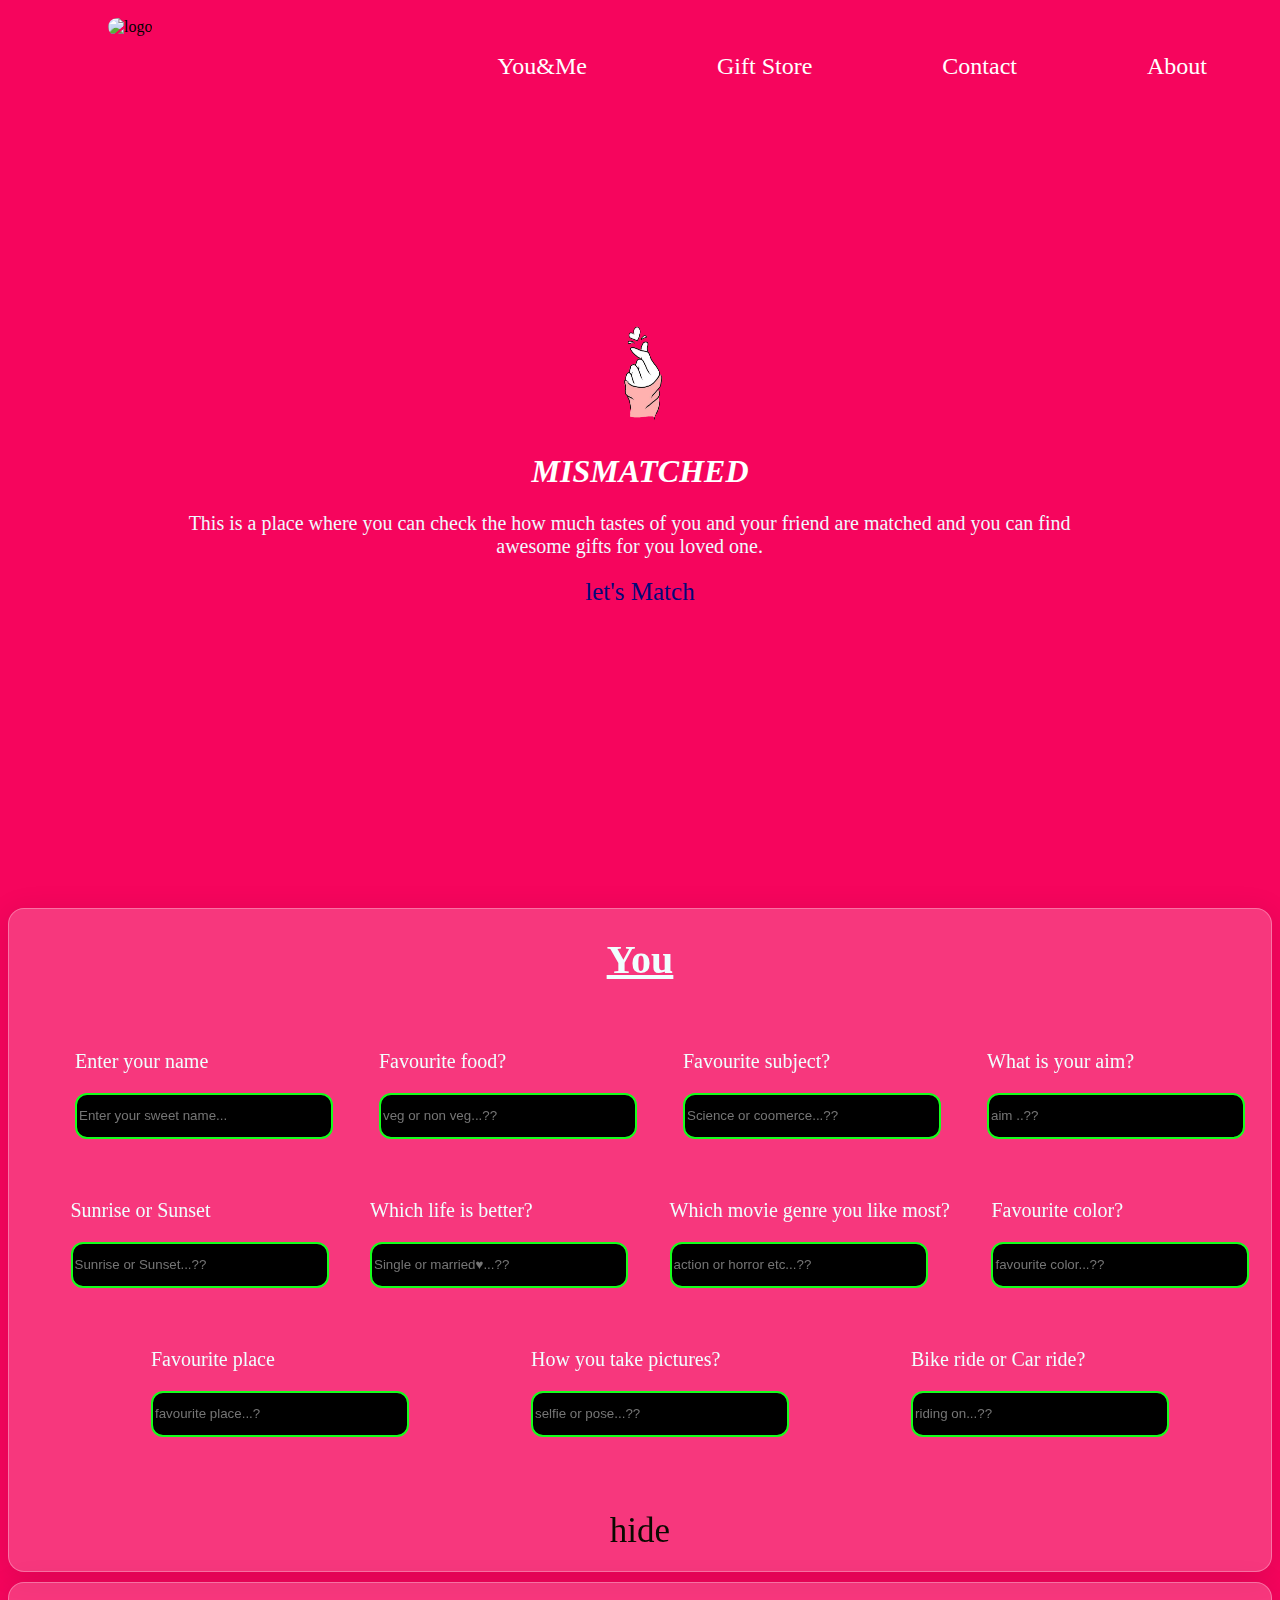
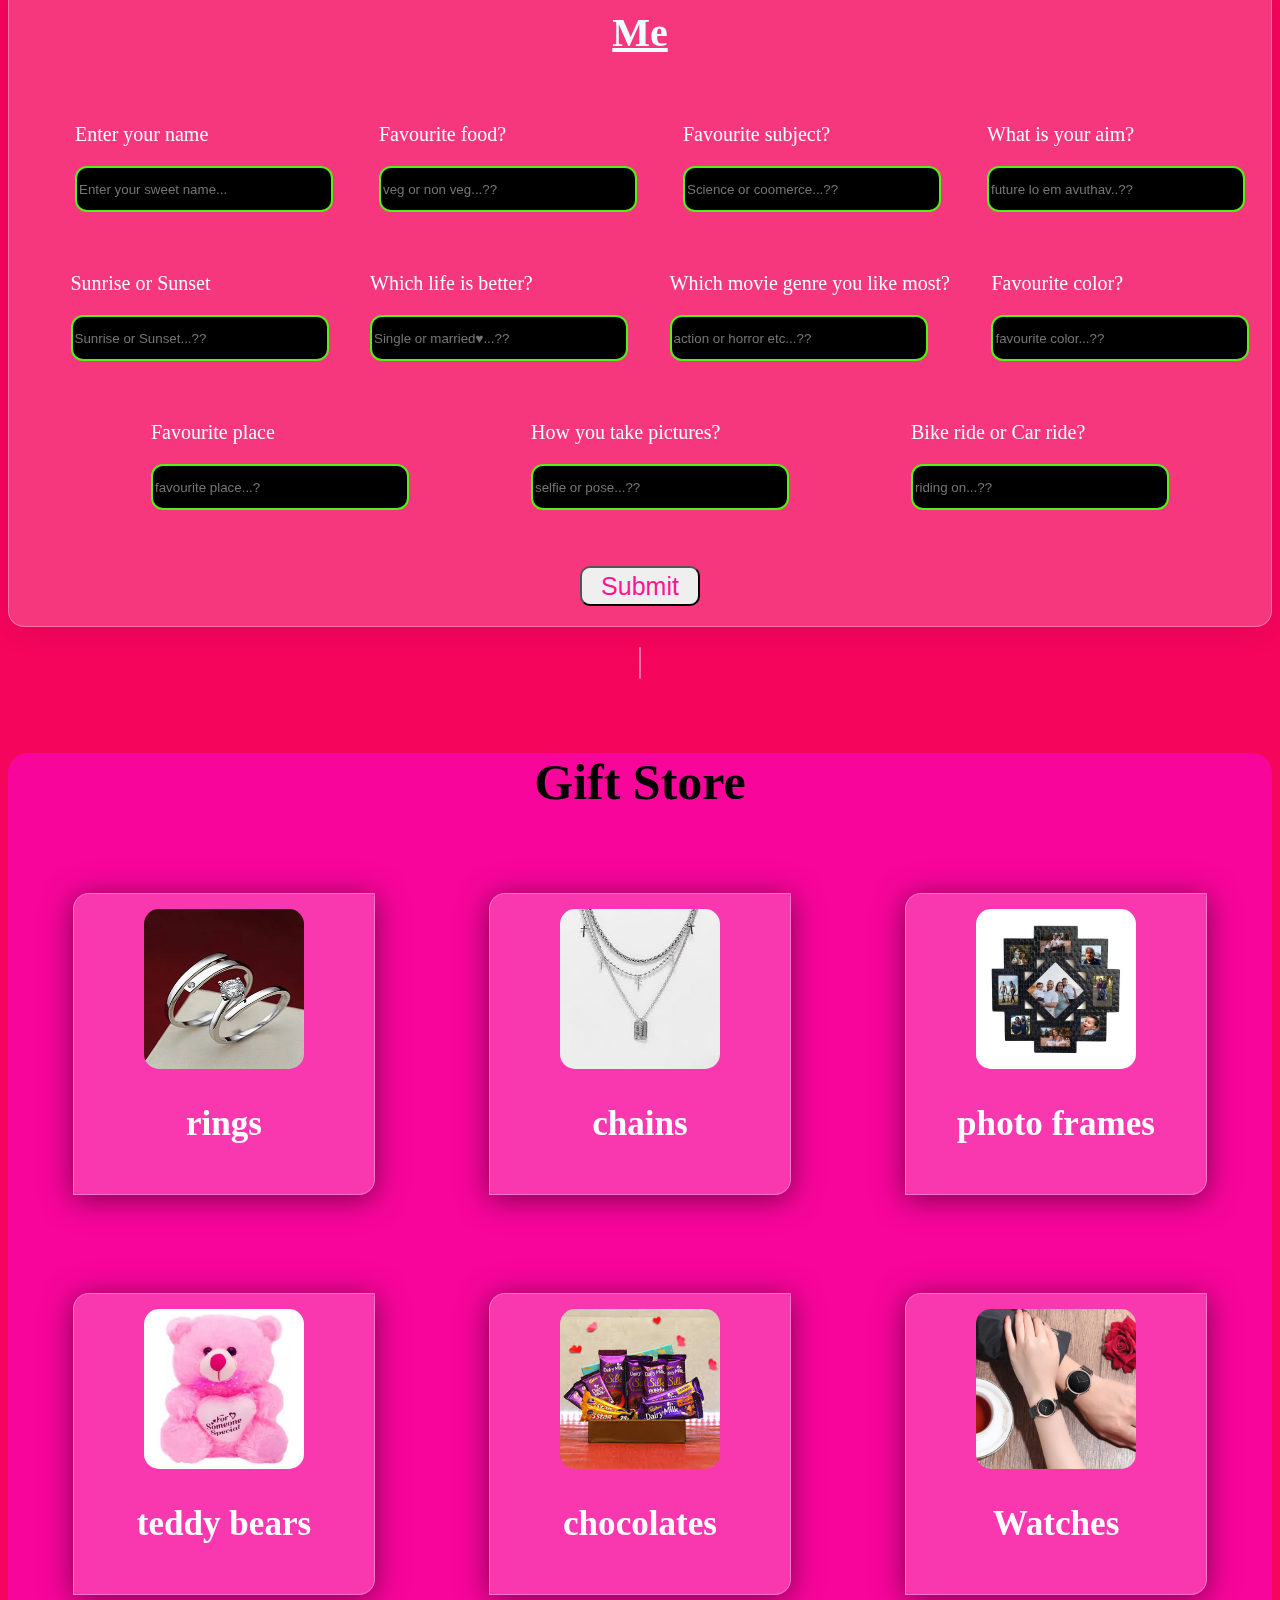
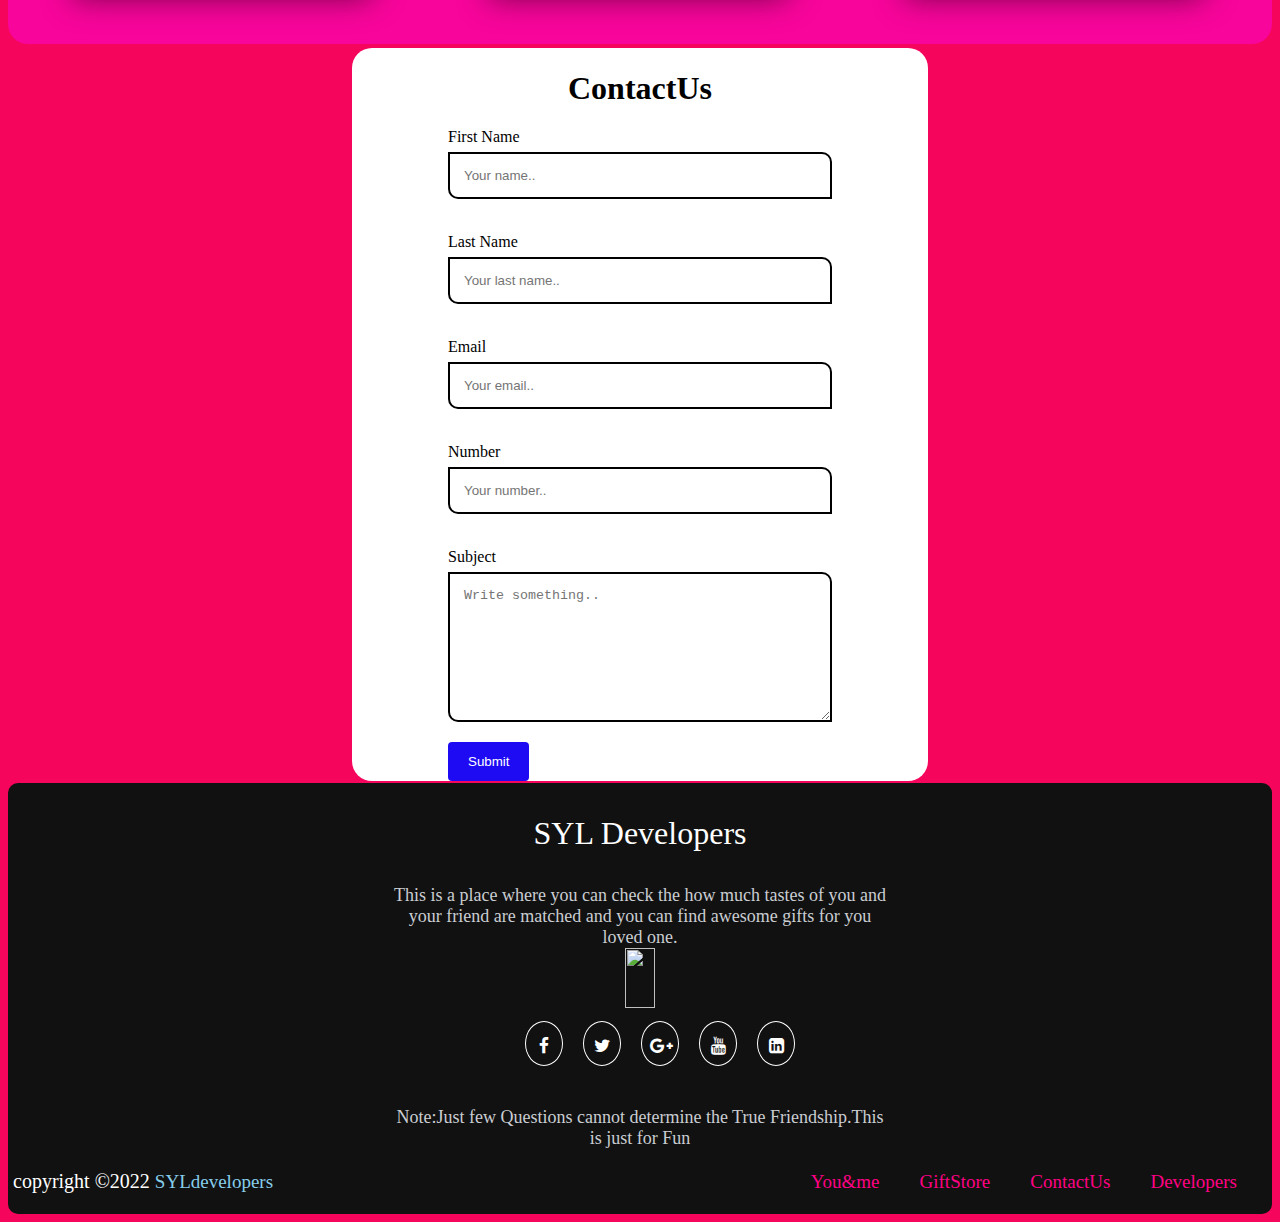
==== index.html @ d656dc62 "Add files via upload" ====
<!DOCTYPE html>
<html lang="en">
<head>
    <meta charset="UTF-8">
    <meta http-equiv="X-UA-Compatible" content="IE=edge">
    <meta name="viewport" content="width=device-width, initial-scale=1.0">
    <title>Mismatched</title>
    <link rel="stylesheet" href="style.css">
    <link rel="stylesheet" href="https://cdnjs.cloudflare.com/ajax/libs/font-awesome/4.7.0/css/font-awesome.min.css">
</head>
<body>
    <div class="home">
        <header class="head">
            <div class="block1">
                <div class="logo"><img src="src/logo1.jpeg" alt="logo"></div>
                <div class="navbar">
                    <ul>
                        <li><a href="#you">You&Me</a></li>
                        <li><a href="#gstore">Gift Store</a></li>
                        <li><a href="#c3">Contact</a></li>
                        <li><a href="#f">About</a></li>
                    </ul>
                </div>
            </div>
        </header>
        <main class="main">
            <img src="pngegg.png" alt="" height="120px" width="60px">
        </p><h1 style="font-style: oblique;">MISMATCHED</h1>
         <div class="para">
            <p>
                This is a place where you can check the how much tastes of you and
                your friend are matched and you can find awesome gifts for you loved one. 
            </p>
         </div>
         <a href="#you" class="btn">let's Match</a>
        </main>
    </div>
    <!--form1-->
    <div class="container" id="you">
        <form action="" id="myform1">
            <div class="form1">
                <h1 >You</h1>
                <ul>
                   <li> <p class="questions">Enter your name</p>
                    <input id="name1" class="box" placeholder="Enter your sweet name..."></li>
    
                    <li> <p class="questions">Favourite food?</p>
                        <input id="food1" class="box" placeholder="veg or non veg...??"></li>
    
                    <li> <p class="questions">Favourite subject?</p>
                         <input id="subject1" class="box" placeholder="Science or coomerce...??"></li>
    
                    <li> <p class="questions">What is your aim?</p>
                        <input id="aim1" class="box" placeholder="aim ..??"></li>
                        
                    <li> <p class="questions">Sunrise or Sunset</p>
                        <input id="tattoo1" class="box" placeholder="Sunrise or Sunset...??"></li>
            
                    <li> <p class="questions">Which life is better?</p>
                        <input id="life1" class="box" placeholder="Single or married♥...??"></li>
            
                    <li> <p class="questions">Which movie genre you like most?</p>
                         <input id="hw1" class="box" placeholder="action or horror etc...??"></li>
                    
                    <li> <p class="questions">Favourite color?</p>
                        <input id="color1" class="box" placeholder="favourite color...??"></li>
            
                    <li> <p class="questions">Favourite place</p>
                        <input id="place1" class="box" placeholder="favourite place...?"></li>
    
                    <li> <p class="questions">How you take pictures?</p>
                        <input id="picture1" class="box" placeholder="selfie or pose...??"></li>
            
                    <li> <p class="questions">Bike ride or Car ride?</p>
                        <input id="ride1" class="box" placeholder="riding on...??"></li>
            
                </ul>
                <br>
                <p style="text-align: center;"><a href="#c1" id="clk">hide</a></p>
             
            </div>
        </form>
        
    </div>
    <div class="container1" id="c1">
        <form action="" id="myform2">
            <div class="form2">
                <h1 id="me">Me</h1>
                <ul>
                    <li> <p class="questions" id="re">Enter your name</p>
                     <input id="name2" class="box" placeholder="Enter your sweet name..."></li>
     
                     <li> <p class="questions">Favourite food?</p>
                         <input id="food2" class="box" placeholder="veg or non veg...??"></li>
     
                     <li> <p class="questions">Favourite subject?</p>
                          <input id="subject2" class="box" placeholder="Science or coomerce...??"></li>
     
                     <li> <p class="questions">What is your aim?</p>
                         <input id="aim2" class="box" placeholder="future lo em avuthav..??"></li>
                         
                     <li> <p class="questions">Sunrise or Sunset</p>
                         <input id="tattoo2" class="box" placeholder="Sunrise or Sunset...??"></li>
             
                     <li> <p class="questions">Which life is better?</p>
                         <input id="life2" class="box" placeholder="Single or married♥...??"></li>
             
                     <li> <p class="questions">Which movie genre you like most? </p>
                          <input id="hw2" class="box" placeholder="action or horror etc...??"></li>
                     
                     <li> <p class="questions">Favourite color?</p>
                         <input id="color2" class="box" placeholder="favourite color...??"></li>
             
                     <li> <p class="questions">Favourite place</p>
                         <input id="place2" class="box" placeholder="favourite place...?"></li>
     
                     <li> <p class="questions">How you take pictures?</p>
                         <input id="picture2" class="box" placeholder="selfie or pose...??"></li>
             
                     <li> <p class="questions">Bike ride or Car ride?</p>
                         <input id="ride2" class="box" placeholder="riding on...??"></li>
                 </ul>
                 <center><button id="btn1" type="button" onclick="myFunction()" ><a href="#re" style="color: deeppink;">Submit</a></button> </center>
            </div>
        </form>
    </div>
    <div class="result">
        <div class="res">
            <p id="r"></p>
        </div>
    </div>
<!--Gift Store-->
<div class="outer">
    <h1 id="gstore" style="text-align: center;">Gift Store</h1>
    <div class="container2">
        <div class="cards">
            <div class="card1">
                <img src="/ring2.webp" alt="">
                <a href="/rings.html"> <h3>rings</h3></a>
            </div>
        </div>
        <div class="cards">
            <div class="card2">
                <img src="/chain.jpeg" alt="">
              <a href="/chains.html">  <h3>chains</h3></a>
            </div>
        </div>
        <div class="cards">
            <div class="card3">
                <img src="/pf2.webp" alt="">
                <a href="/photoframes.html"><h3>photo frames</h3></a>
            </div>
        </div>
        <div class="cards">
            <div class="card4">
                <img src="/bears.webp" alt="">
                <a href="/bears.html"><h3>teddy bears</h3></a>
            </div>
        </div>
        <div class="cards">
            <div class="card5">
                <img src="/choco.jpeg" alt="">
               <a href="/choco.html"> <h3>chocolates</h3></a>
            </div>
        </div>
        <div class="cards">
            <div class="card6">
                <img src="/watches.jpg" alt="">
                <a href="/watches.html"><h3>Watches </h3></a>
            </div>
        </div>
    </div>
</div>
<!--contact us-->
<div class="outer1">
    <div class="container3" id="c3">
        <h1>ContactUs</h1>
        <form action="">
            <label for="fname">First Name</label><br>
            <input type="text" id="fname" name="firstname" placeholder="Your name..">
           <br><br>
            <label for="lname">Last Name</label><br>
            <input type="text" id="lname" name="lastname" placeholder="Your last name..">
        <br><br>
        <label for="Email">Email</label><br>
        <input type="text" id="email" name="email" placeholder="Your email..">
        <br><br>
        <label for="Num">Number</label><br>
        <input type="text" id="num" name="number" placeholder="Your number..">
        <br><br>
            <label for="subject">Subject</label><br>
            <textarea id="subject" name="subject" placeholder="Write something.." style="height:150px"></textarea>
        <br>
            <input type="submit" value="Submit">
          </form>
    </div>
</div>
<footer>
    <div class="footer-content" id="f">
        <h3>SYL Developers</h3>
        <p>
            This is a place where you can check the how much tastes of you and
            your friend are matched and you can find awesome gifts for you loved one. <br><img src="src/pngegg.png" alt="" height="60px" width="30px">
        </p>
        <ul class="socials">
            <li><a href="#"><i class="fa fa-facebook"></i></a></li>
            <li><a href="#"><i class="fa fa-twitter"></i></a></li>
            <li><a href="#"><i class="fa fa-google-plus"></i></a></li>
            <li><a href="#"><i class="fa fa-youtube"></i></a></li>
            <li><a href="#"><i class="fa fa-linkedin-square"></i></a></li>
        </ul>
        <p>Note:Just few Questions cannot determine the True Friendship.This is just for Fun</p>
    </div>
    
    <div class="fb">
        <p>copyright &copy;2022 <a href="#">SYLdevelopers</a>  </p>
        <ul>
            <li><a href="#you">You&me</a></li>
            <li><a href="#gstore">GiftStore</a></li>
            <li><a href="#c3">ContactUs</a></li>
            <li><a href="">Developers</a></li></ul>
    </div>

</footer>
<!--javascript-->
<script src="app.js"></script>
</body>
</html>
---- style.css ----
body{
    background-color: rgb(246, 5, 93);
    font-family: Goudy Old Style,Garamond,Big Caslon,Times New Roman,serif; 
}
p{
    font-size: 20px;
}

body a{
    text-decoration: none;
    font-size: 25px;
    color: rgb(255, 0, 132);
    border-radius: 10px;
    
}
body a:hover{
    color: rgb(240, 237, 239);
}
.home{
   height: 100vh;
}
.head{
    width: 100%;
    height: 100px;
    
}
.block1{
    display: flex;
    justify-content: space-between;
    flex-direction: row;
    flex-wrap: wrap;
}
.block1 .logo img{
    width: 100px;
    height: 100px;
    border-radius: 100px;
    margin-left: 100px;
    margin-top: 10px;
}
.navbar{
    margin-top: 25px;
}
.navbar ul{
    list-style: none;
    display: flex;
    flex-direction: row;
    flex-wrap: wrap;
    margin-top: 20px;
    
}
.navbar ul li a{
    text-decoration: none;
    font-size: 1.5rem;
    margin: 50px;
    padding: 15px;
    color: rgb(255, 255, 255);
    border-radius: 50px;
}
.navbar ul li a:hover{
   color: rgb(11, 0, 8);
   
}
.main{
    width: 100%;
    margin-top: 0px;
    text-align: center;

    margin-top: 200px;
}
.main h1{
    color: white;
}
.main .para{
    width: 70%;
    margin-left: 14vw;
}
.main p{
    color: aliceblue;
}
.main .btn{
    width: 100px;
    height: 40px;
   color: rgb(1, 9, 121);
   padding: 5px;
   font-size: 25px;
   border-radius: 10px;
}
.main .btn:hover{
    color: rgb(241, 237, 241);
 }
 /*form 1*/
.container{
    width: 100%;
    display: flex;
    align-items: center;
    justify-content: center;
}
.container .form1{
    border: 2px solid  rgb(235, 227, 227);
    background: rgba(255, 255, 255, 0.2);
    border-radius: 16px;
    box-shadow: 0 4px 30px rgba(0, 0, 0, 0.1);
    backdrop-filter: blur(2px);
    border: 1px solid rgba(255, 255, 255, 0.3);
    color: azure;
}
.container .form1 h1{
    font-size: 40px;
    text-align: center;
    text-decoration: underline;
}
.container .form1 p a{
   color: skyblue;
}
.container .form1 p a:hover{
    color: rgb(253, 254, 255);
 }
.container .form1 .box{
    width: 250px;
    height: 40px;
    border: 2px solid rgb(20, 255, 28);
    border-radius: 12px;
}

.container .form1 ul{
    display: flex;
    flex-wrap: wrap;
    justify-content: space-evenly;
    list-style: none;
}
.container .form1 ul li{
    padding: 20px;
}
#clk{
    font-size: 35px;
    color: rgb(10, 10, 0);
}
#clk:hover{
    color: rgb(253, 253, 251);
}

.container1{
    width: 100%;
    display: flex;
    align-items: center;
    justify-content: center;
    margin-top: 10px;
}
.container1 .form2{
    border: 2px solid  rgb(235, 227, 227);
    background: rgba(255, 255, 255, 0.2);
    border-radius: 16px;
    box-shadow: 0 4px 30px rgba(0, 0, 0, 0.1);
    backdrop-filter: blur(2px);
    border: 1px solid rgba(255, 255, 255, 0.3);
    color: azure;
}
.container1 .form2 h1{
    font-size: 40px;
    text-align: center;
    text-decoration: underline;
}
.container1 .form2 .box{
    width: 250px;
    height: 40px;
    border: 2px solid rgb(82, 243, 19);
    border-radius: 12px;
}
.container1 .form2 ul{
    display: flex;
    flex-wrap: wrap;
    justify-content: space-evenly;
    list-style: none;
}
.container1 .form2 ul li{
    padding: 20px;
}
.container1 .form2 #btn1{
    height: 40px;
    width: 120px;
    font-size: 20px;
    color: rgb(249, 44, 112);
    margin: 20px;
    border-radius: 10px;
}
.container1 .form2 #btn1:hover{
    background-color: rgb(16, 12, 0);
    color: white;
}
.container1 .form2 #btn2{
    height: 30px;
    width: 100px;
    font-size: 20px;
    color: rgb(251, 245, 247);
    background-color: rgb(255, 20, 184);
    margin: 20px;
    border-radius: 10px;
}
input{
    background-color: black;
    color: white;
}
input::after{
    background-color: white;
    color: white;
}

.result{
    display: flex;
    margin-top: 2px;
    justify-content: center;
    align-items: center;
    margin-top: -20px;
}
.result .res{
    margin-left: -100px;
    background: rgba(255, 255, 255, 0.2);
    border-radius: 16px;
    box-shadow: 0 4px 30px rgba(0, 0, 0, 0.1);
    backdrop-filter: blur(2px);
    border: 1px solid rgba(255, 255, 255, 0.3);
    margin: 40px;
}
.result .qoute{
    text-align: center;
    justify-content: center;
    border: 2px solid  rgb(235, 227, 227);
    background: rgba(255, 255, 255, 0.2);
    border-radius: 16px;
    box-shadow: 0 4px 30px rgba(0, 0, 0, 0.1);
    backdrop-filter: blur(2px);
    border: 1px solid rgba(255, 255, 255, 0.3);
    margin: 40px;
}
#r{
    font-size: 30px;
}
.outer{
    background-color: rgb(248, 5, 155);
    border-radius: 20px;
}
#gstore{
    font-size: 50px;
}
.container2{
    width: 100%;
    height: auto;
    display: flex;
    flex-wrap: wrap;
    justify-content: space-evenly;
}
.container2 .cards{
    width: 400px;
    height: 400px;
    display: flex;
    justify-content: center;
    align-items: center;
}
.container2 .cards a{
    color: white;
    font-size: 30px;
}
.container2 .cards a:hover{
    color: rgb(0, 0, 0);
}
.container2 .cards img{
  width: 160px;
  height: 160px;
  border-radius: 15px;
}
.container2 .cards .card1{
    width: 300px;
    height: 300px;
    margin: 5px;
    display: flex;
    flex-direction: column;
    justify-content: center;
    align-items: center;
    background: rgba(255, 255, 255, 0.2);
    border-radius:16px 0 16px 0 ;
    box-shadow: 0 4px 30px rgba(0, 0, 0, 0.5);
    backdrop-filter: blur(2px);
    border: 1px solid rgba(255, 255, 255, 0.3);
}
.container2 .cards .card1:hover{
    width: 350px;
    height: 350px;
    transform: rotate(10deg);
}
.container2 .cards .card2{
    width: 300px;
    height: 300px;
    margin: 5px;
    display: flex;
    flex-direction: column;
    justify-content: center;
    align-items: center;
    background: rgba(255, 255, 255, 0.2);
    border-radius:16px 0 16px 0 ;
    box-shadow: 0 4px 30px rgba(0, 0, 0, 0.5);
    backdrop-filter: blur(2px);
    border: 1px solid rgba(255, 255, 255, 0.3);
}
.container2 .cards .card2:hover{
    width: 350px;
    height: 350px;
    transform: rotate(10deg);
}
.container2 .cards .card3{
    width: 300px;
    height: 300px;
    margin: 5px;
    display: flex;
    flex-direction: column;
    justify-content: center;
    align-items: center;
    background: rgba(255, 255, 255, 0.2);
    border-radius:16px 0 16px 0 ;
    box-shadow: 0 4px 30px rgba(0, 0, 0, 0.5);
    backdrop-filter: blur(2px);
    border: 1px solid rgba(255, 255, 255, 0.3);
}
.container2 .cards .card3:hover{
    width: 350px;
    height: 350px;
    transform: rotate(10deg);
}
.container2 .cards .card4{
    width: 300px;
    height: 300px;
    margin: 5px;
    display: flex;
    flex-direction: column;
    justify-content: center;
    align-items: center;
    background: rgba(255, 255, 255, 0.2);
    border-radius:16px 0 16px 0 ;
    box-shadow: 0 4px 30px rgba(0, 0, 0, 0.5);
    backdrop-filter: blur(2px);
    border: 1px solid rgba(255, 255, 255, 0.3);
}
.container2 .cards .card4:hover{
    width: 350px;
    height: 350px;
    transform: rotate(10deg);

}
.container2 .cards .card5{
    width: 300px;
    height: 300px;
    margin: 5px;
    display: flex;
    flex-direction: column;
    justify-content: center;
    align-items: center;
    background: rgba(255, 255, 255, 0.2);
    border-radius:16px 0 16px 0 ;
    box-shadow: 0 4px 30px rgba(0, 0, 0, 0.5);
    backdrop-filter: blur(2px);
    border: 1px solid rgba(255, 255, 255, 0.3);
}
.container2 .cards .card5:hover{
    width: 350px;
    height: 350px;
    transform: rotate(10deg);
}
.container2 .cards .card6{
    width: 300px;
    height: 300px;
    margin: 5px;
    display: flex;
    flex-direction: column;
    justify-content: center;
    align-items: center;
    background: rgba(255, 255, 255, 0.2);
    border-radius:16px 0 16px 0 ;
    box-shadow: 0 4px 30px rgba(0, 0, 0, 0.5);
    backdrop-filter: blur(2px);
    border: 1px solid rgba(255, 255, 255, 0.3);
}
.container2 .cards .card6:hover{
    width: 350px;
    height: 350px;
    transform: rotate(10deg);
}
.outer1{
    display: flex;
    justify-content: center;
}
.outer1 .container3{
    width: 45vw;
    height: auto;
    background-color: white;
    border-radius: 20px;
    display: flex;
    flex-direction: column;
    align-items: center;
    justify-content: center;
    margin-top: 4px;
}
.container3 input[type=text], select, textarea {
    width: 30vw;
    padding: 14px;
    color: black;
    background-color: white;
    border: 1px solid #ccc;
    border-radius:0 10px 0 10px;
    box-sizing: border-box;
    margin-top: 6px;
    margin-bottom: 16px;
    border: 2px solid black;
}
.container3 input[type=submit]{
    background-color: #1e0bf4;
    color: white;
    padding: 12px 20px;
    border: none;
    border-radius: 4px;
}
input[type=submit]:hover {
    background-color: #222150;
}
footer{
    background: #111;
    height: auto;
    width: 100%;
    border-radius: 10px;
    color: #fff;
    margin-top: 2px;
}
.footer-content{
    display: flex;
    align-items: center;
    justify-content: center;
    flex-direction: column;
    text-align: center;
}
.footer-content h3{
    font-size: 2rem;
    font-weight: 500;
}
.footer-content p{
    max-width: 500px;
    margin: 1px;
    font-size: 18px;
    color: #cacdd2;
}

.socials{
    list-style: none;
    display: flex;
    align-items: center;
    justify-content: center;
    margin: 1rem 0 3rem 0;
}

.socials li{
    margin: 0 10px;
}

.socials a{
    text-decoration: none;
    color: #fff;
    border: 1.1px solid white;
    padding: 8px;
    border-radius: 100%;
}

.socials a i{
    font-size: 1.1rem;
    width: 20px;
    transition: color .4s ease;
}

.socials a:hover i{
    color: deeppink;
}
.fb{
    display: flex;
    justify-content: space-between;
}
.fb p{
    margin-left: 5px;
}
.fb p a{
    color: skyblue;
    font-size: 19px;
}
.fb ul{
    display: flex;
    justify-content: space-between;
    list-style: none;
}
.fb ul li{
    padding: 5px;
    margin-right: 30px;
}
.fb ul li a{
    font-size: 19px;
}
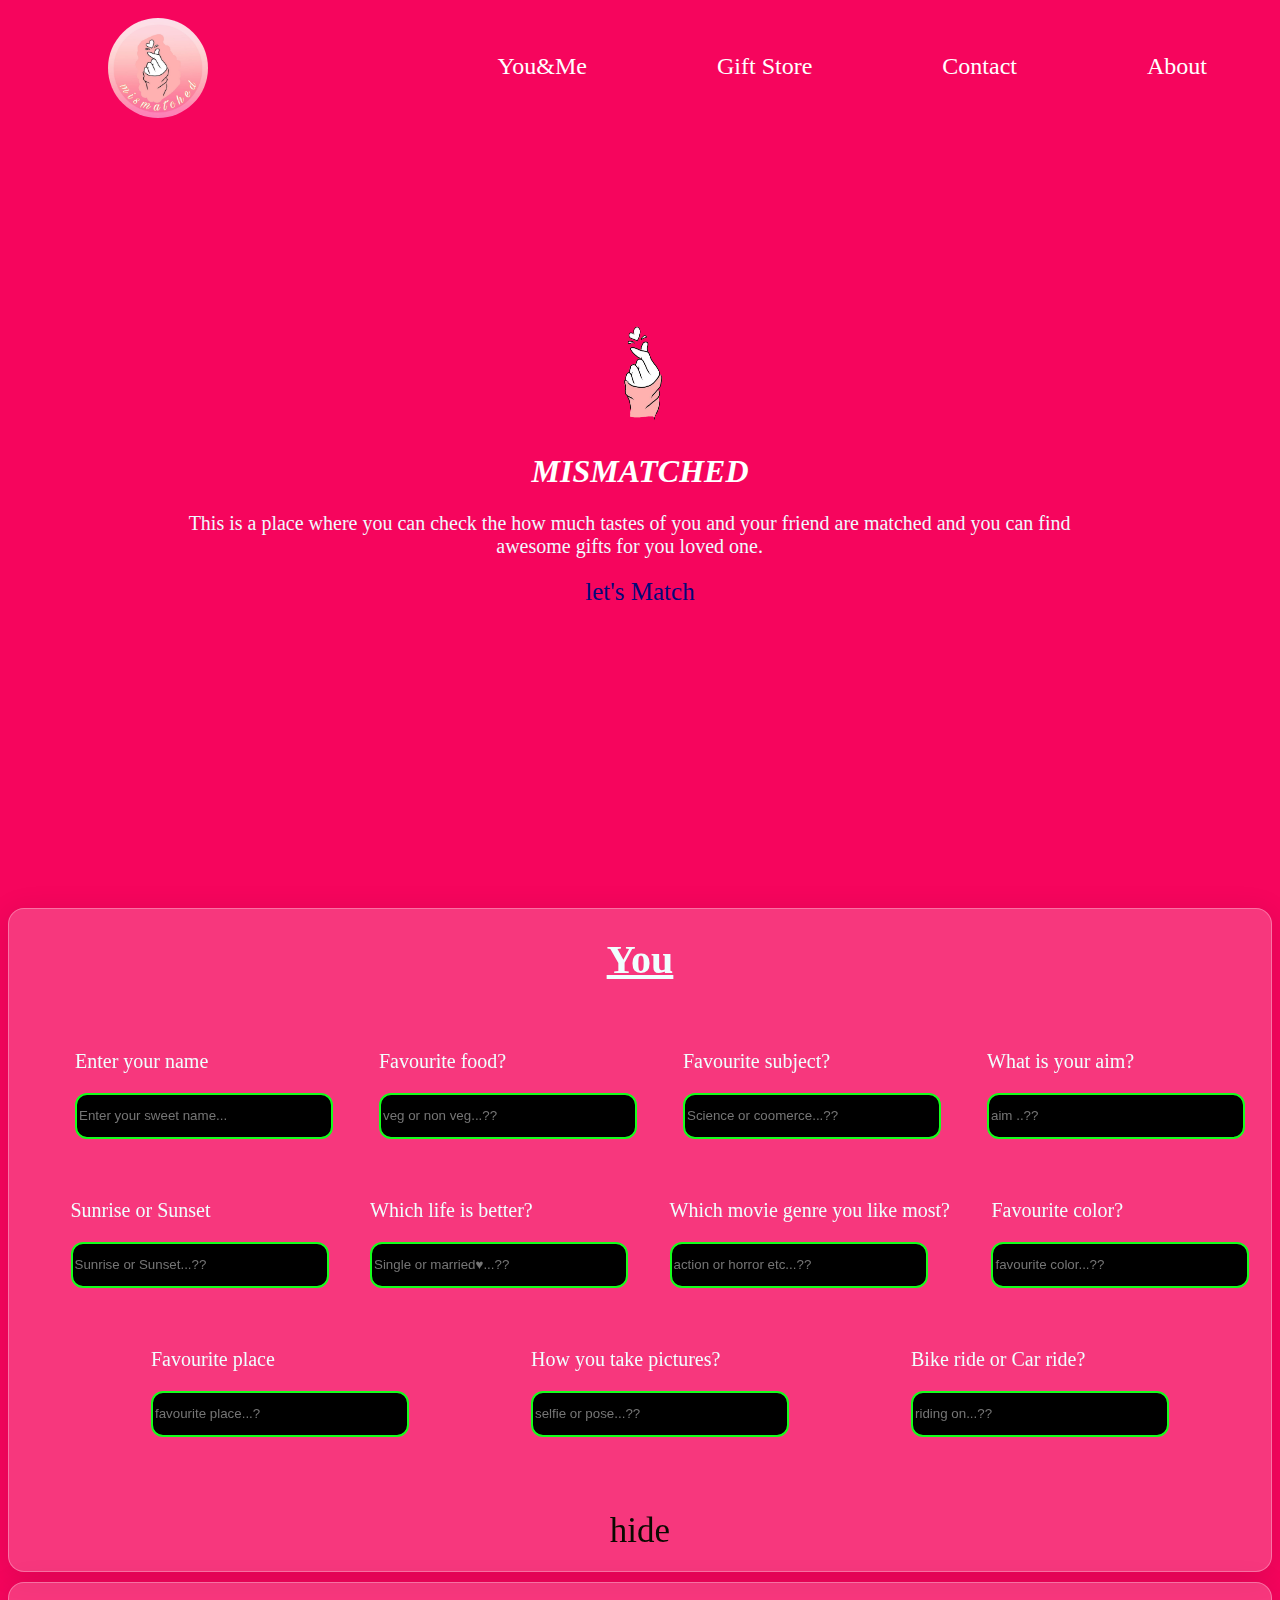
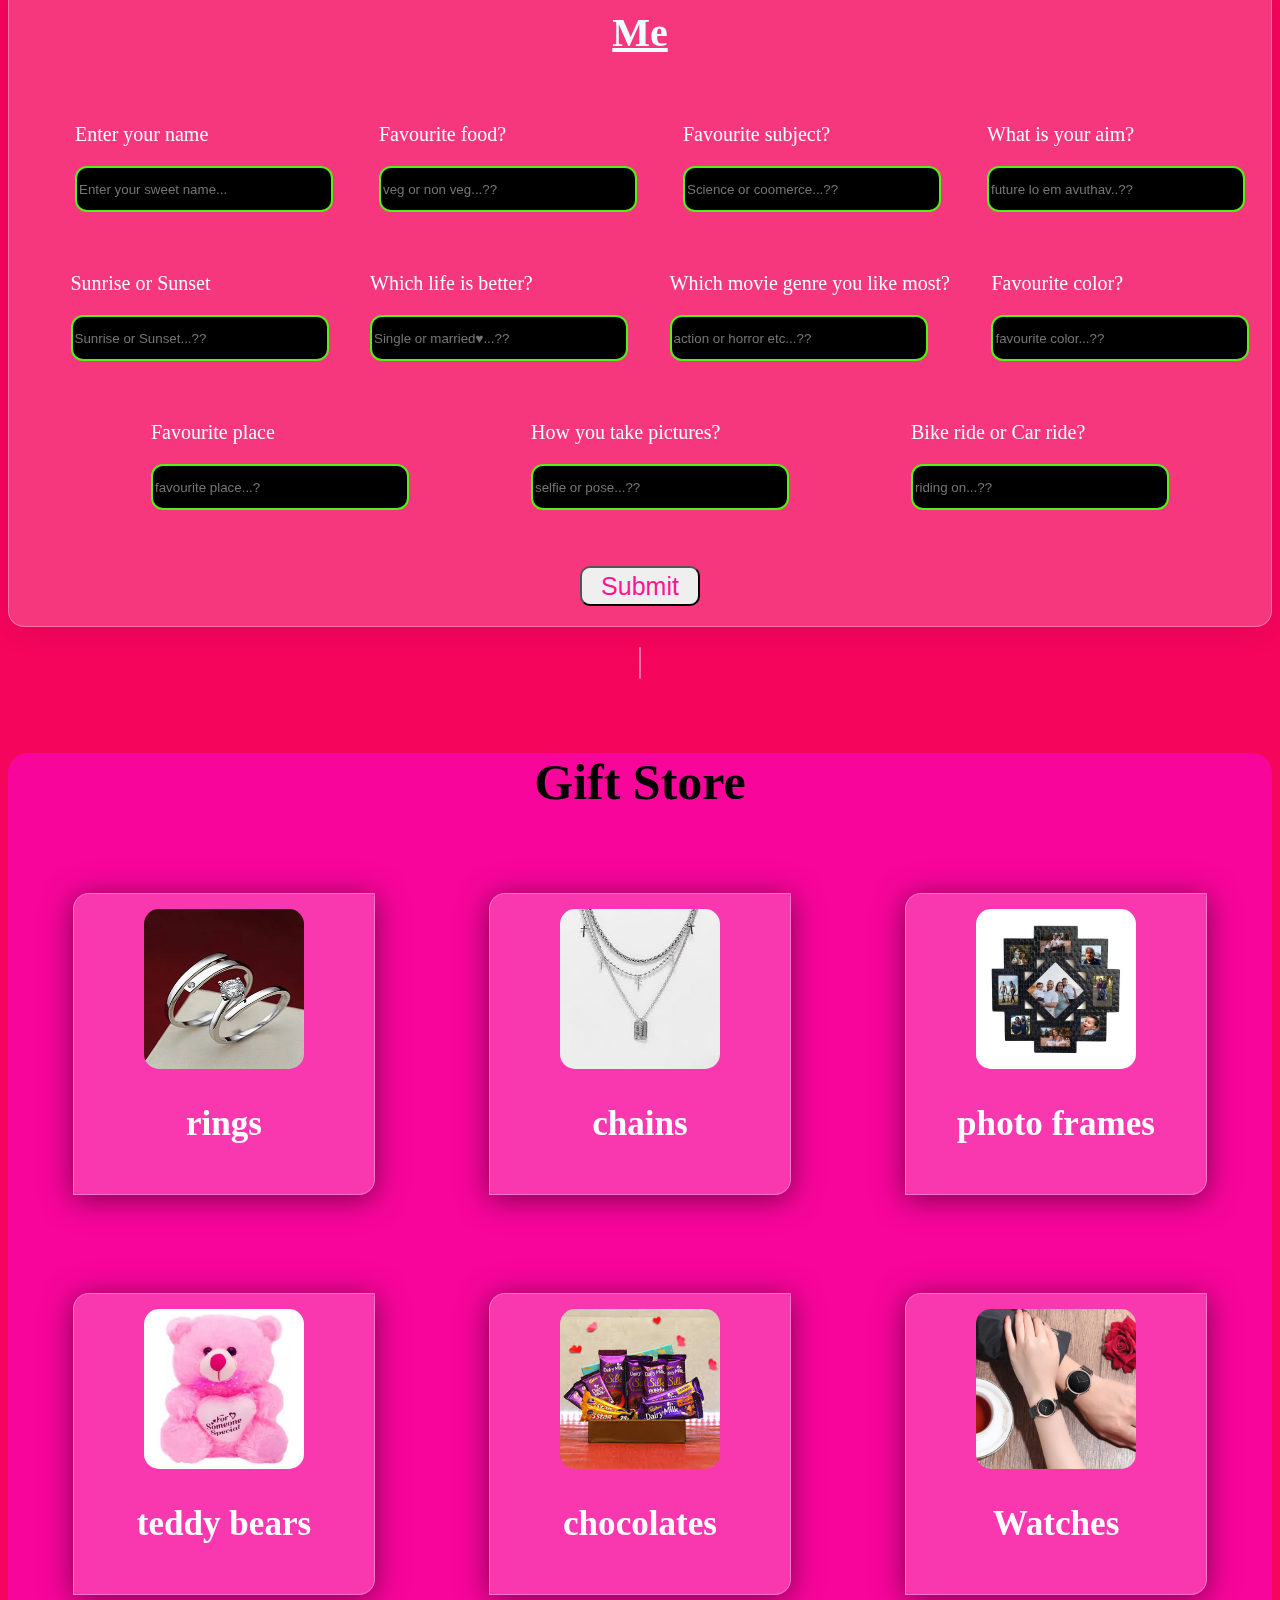
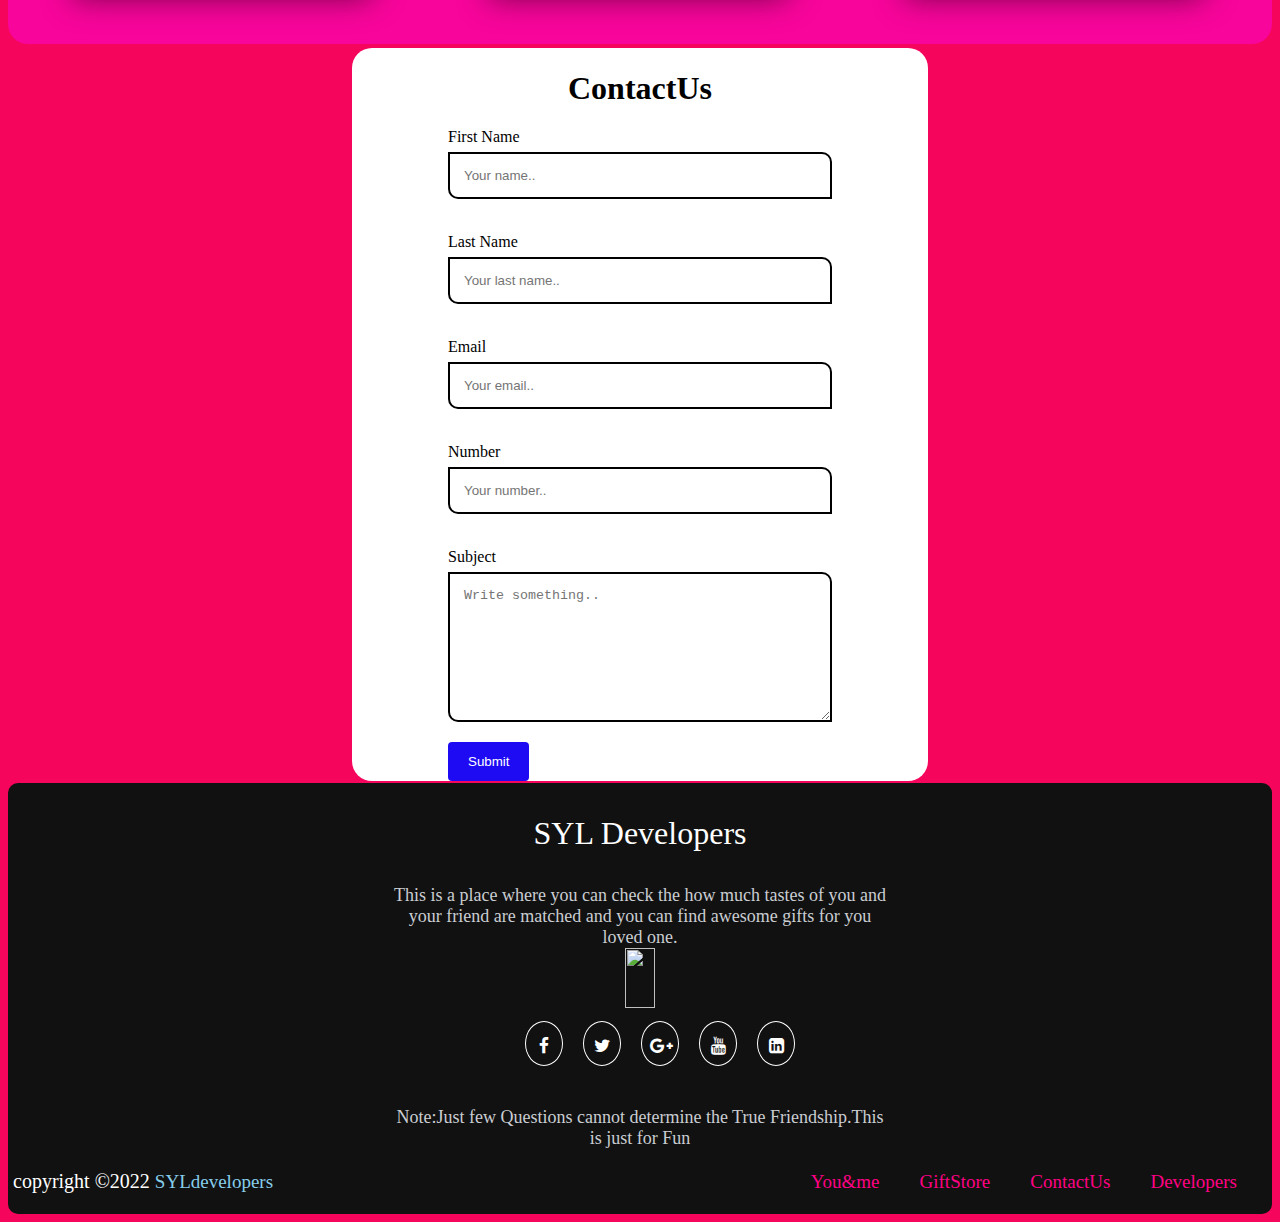
==== commit a077ecf6: "Add files via upload" ====
--- a/index.html
+++ b/index.html
@@ -12,7 +12,7 @@
     <div class="home">
         <header class="head">
             <div class="block1">
-                <div class="logo"><img src="src/logo1.jpeg" alt="logo"></div>
+                <div class="logo"><img src="logo1.jpeg" alt="logo"></div>
                 <div class="navbar">
                     <ul>
                         <li><a href="#you">You&Me</a></li>
@@ -135,37 +135,37 @@
     <div class="container2">
         <div class="cards">
             <div class="card1">
-                <img src="/ring2.webp" alt="">
+                <img src="ring2.webp" alt="">
                 <a href="/rings.html"> <h3>rings</h3></a>
             </div>
         </div>
         <div class="cards">
             <div class="card2">
-                <img src="/chain.jpeg" alt="">
+                <img src="chain.jpeg" alt="">
               <a href="/chains.html">  <h3>chains</h3></a>
             </div>
         </div>
         <div class="cards">
             <div class="card3">
-                <img src="/pf2.webp" alt="">
+                <img src="pf2.webp" alt="">
                 <a href="/photoframes.html"><h3>photo frames</h3></a>
             </div>
         </div>
         <div class="cards">
             <div class="card4">
-                <img src="/bears.webp" alt="">
+                <img src="bears.webp" alt="">
                 <a href="/bears.html"><h3>teddy bears</h3></a>
             </div>
         </div>
         <div class="cards">
             <div class="card5">
-                <img src="/choco.jpeg" alt="">
+                <img src="choco.jpeg" alt="">
                <a href="/choco.html"> <h3>chocolates</h3></a>
             </div>
         </div>
         <div class="cards">
             <div class="card6">
-                <img src="/watches.jpg" alt="">
+                <img src="watches.jpg" alt="">
                 <a href="/watches.html"><h3>Watches </h3></a>
             </div>
         </div>
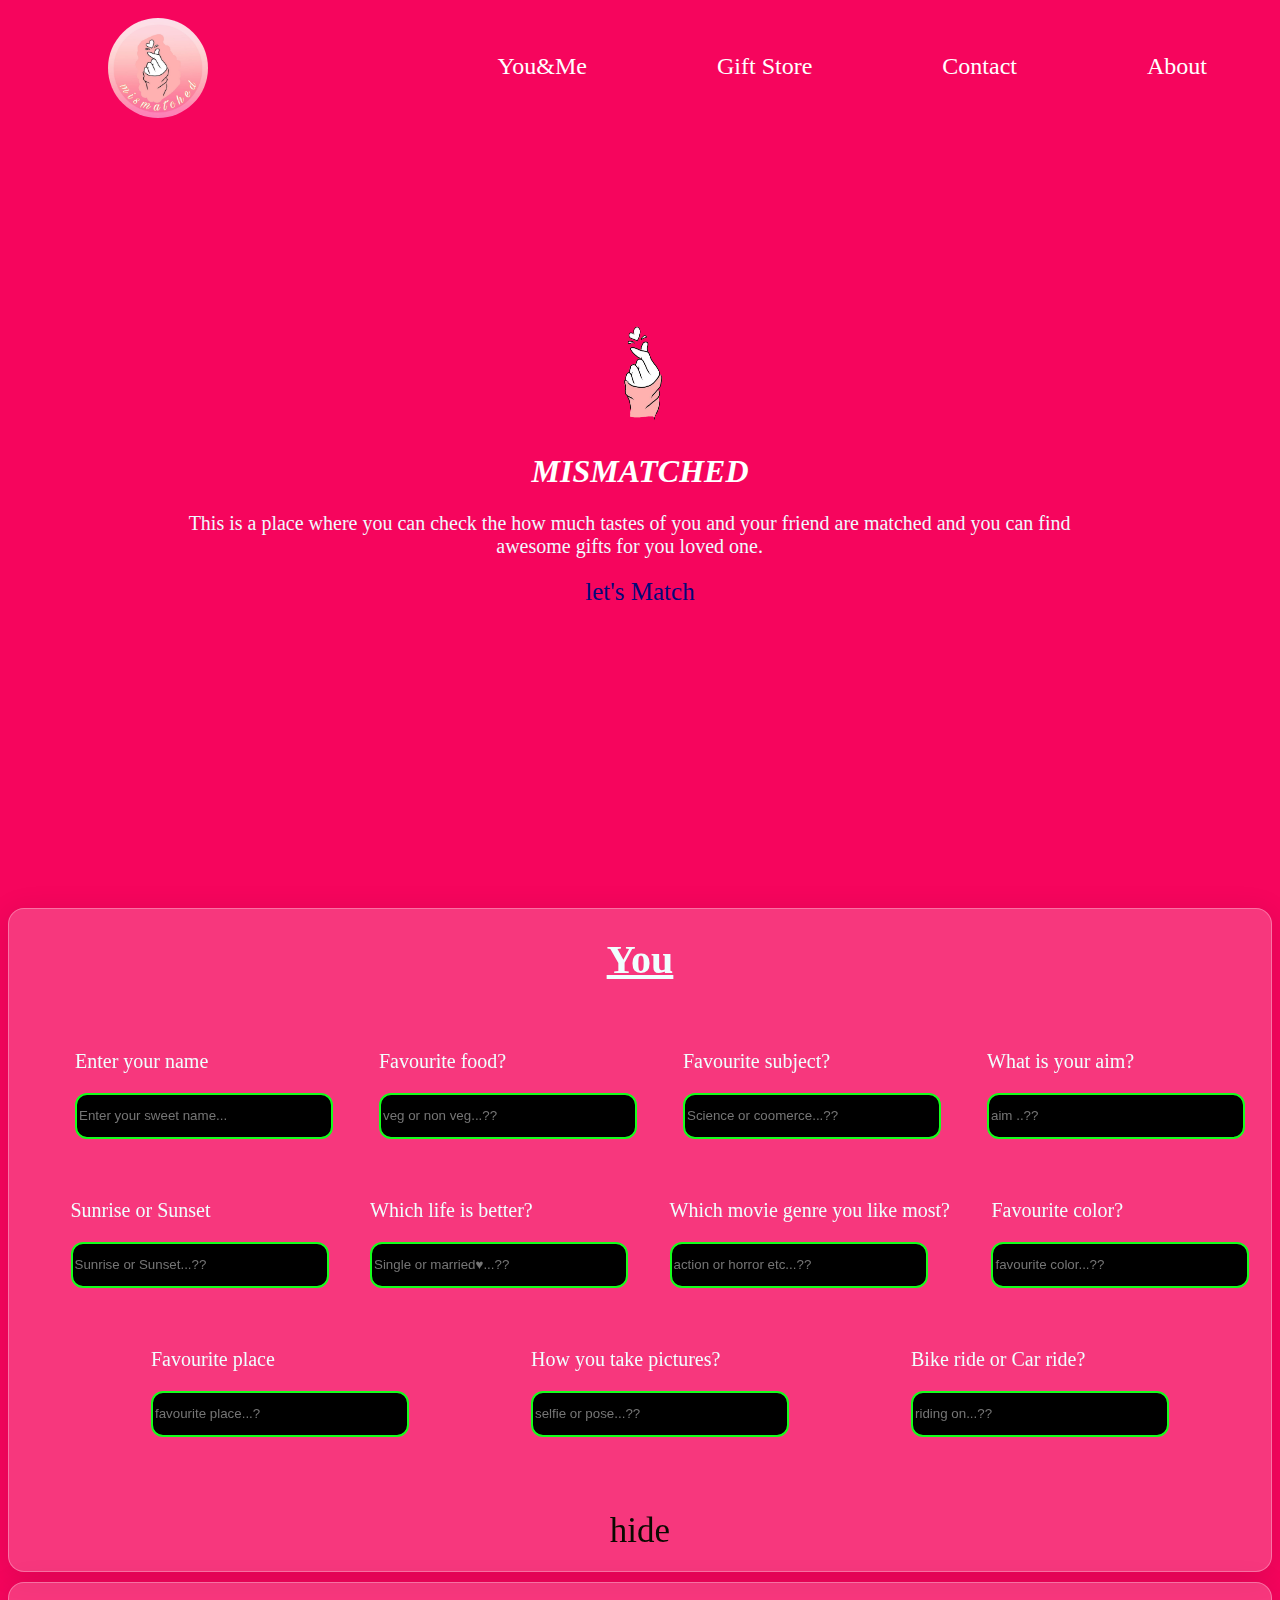
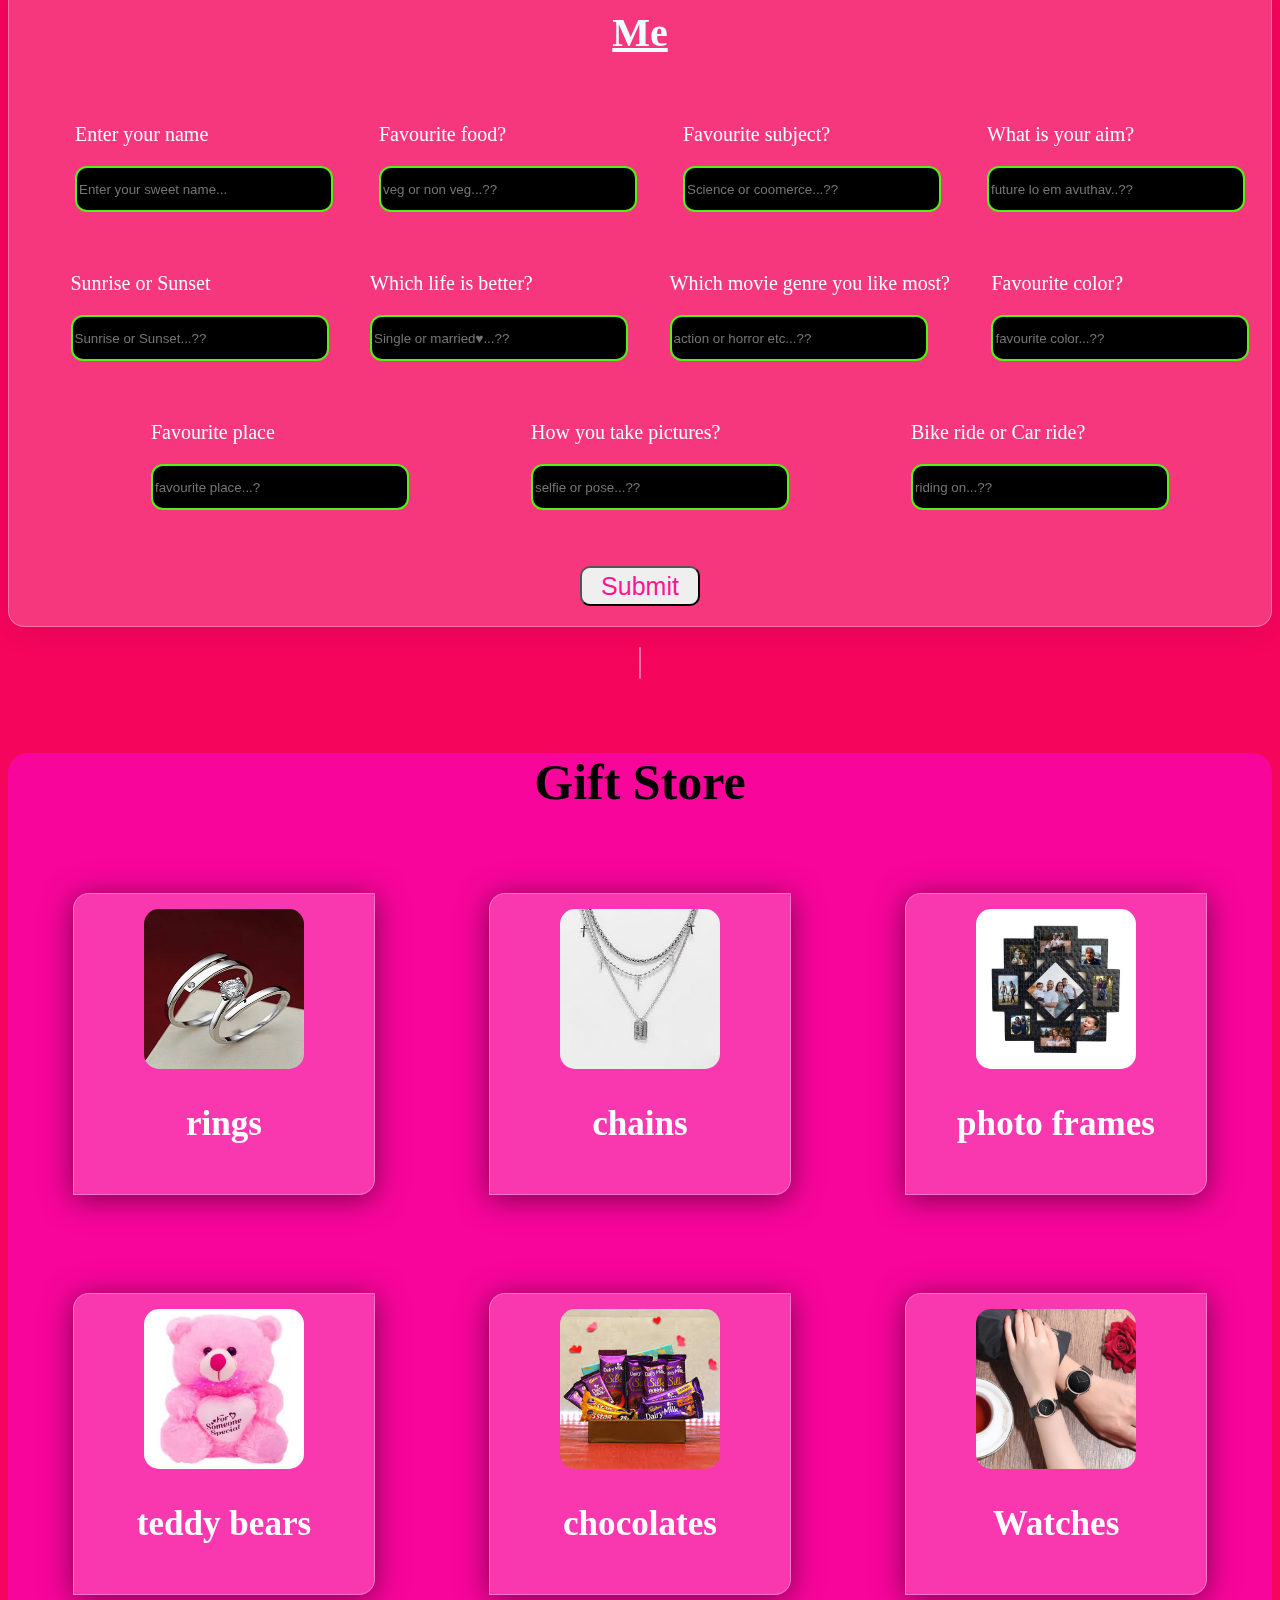
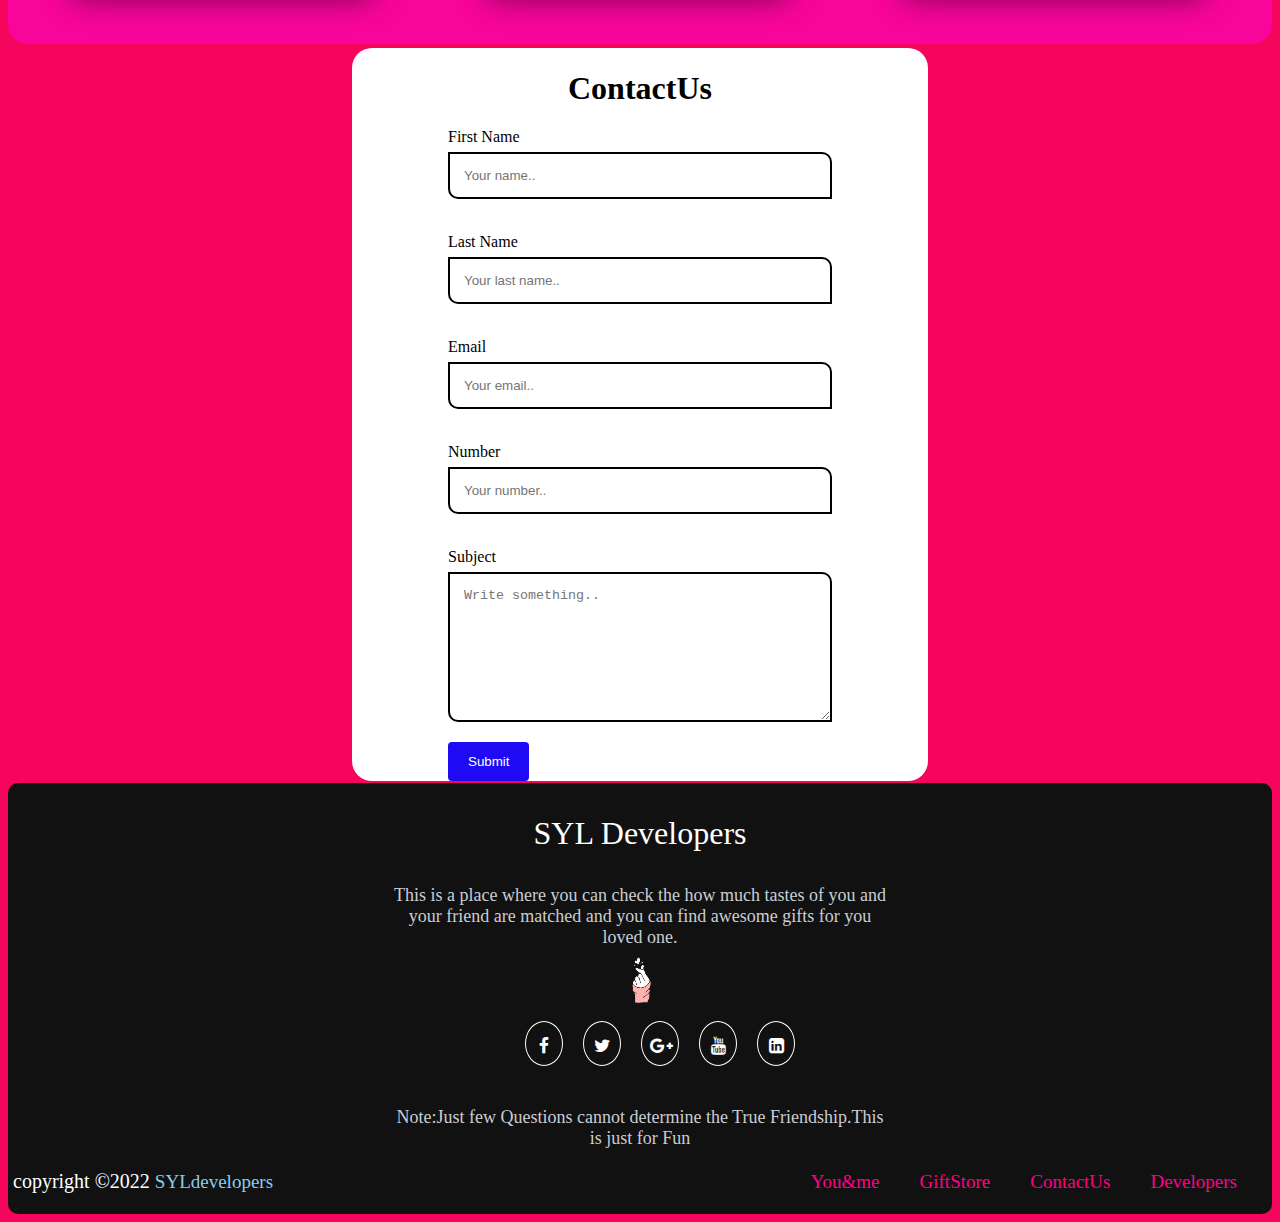
==== commit 249123bf: "logo" ====
--- a/index.html
+++ b/index.html
@@ -200,7 +200,7 @@
         <h3>SYL Developers</h3>
         <p>
             This is a place where you can check the how much tastes of you and
-            your friend are matched and you can find awesome gifts for you loved one. <br><img src="src/pngegg.png" alt="" height="60px" width="30px">
+            your friend are matched and you can find awesome gifts for you loved one. <br><img src="pngegg.png" alt="" height="60px" width="30px">
         </p>
         <ul class="socials">
             <li><a href="#"><i class="fa fa-facebook"></i></a></li>
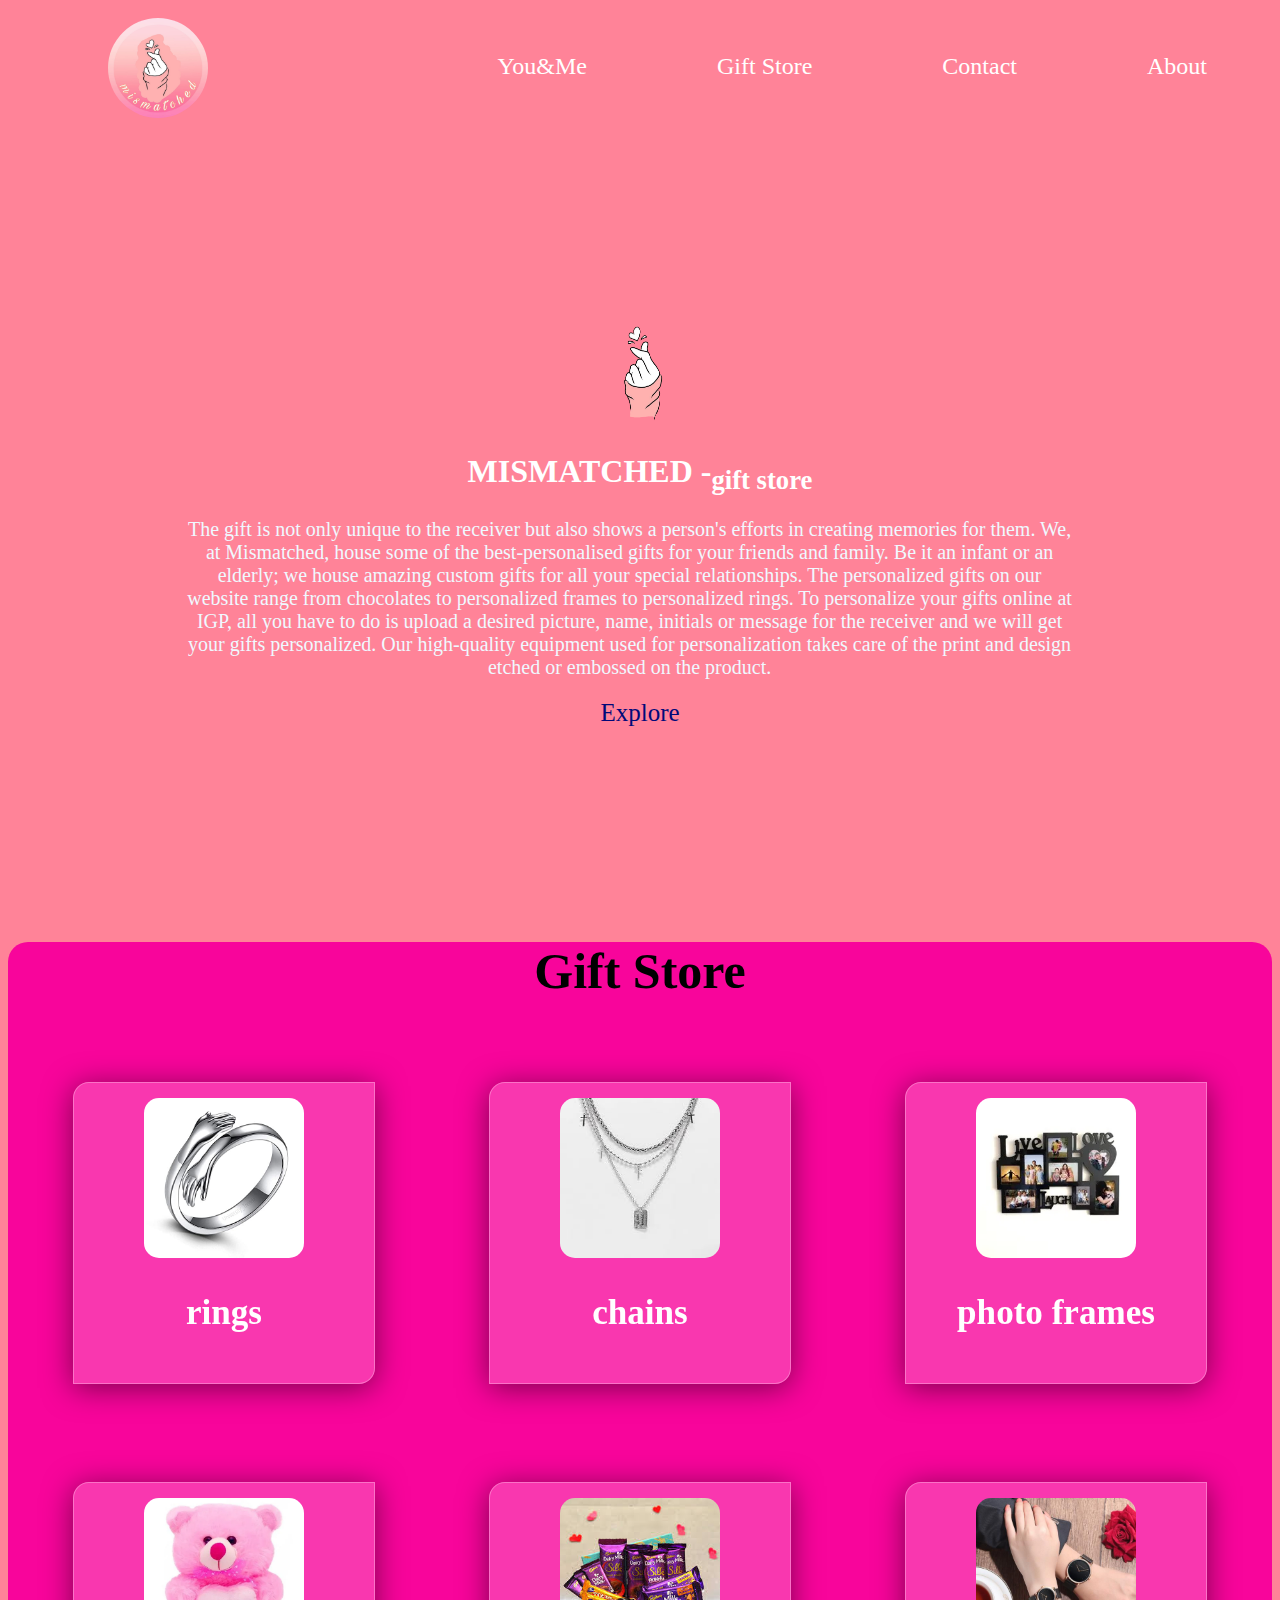
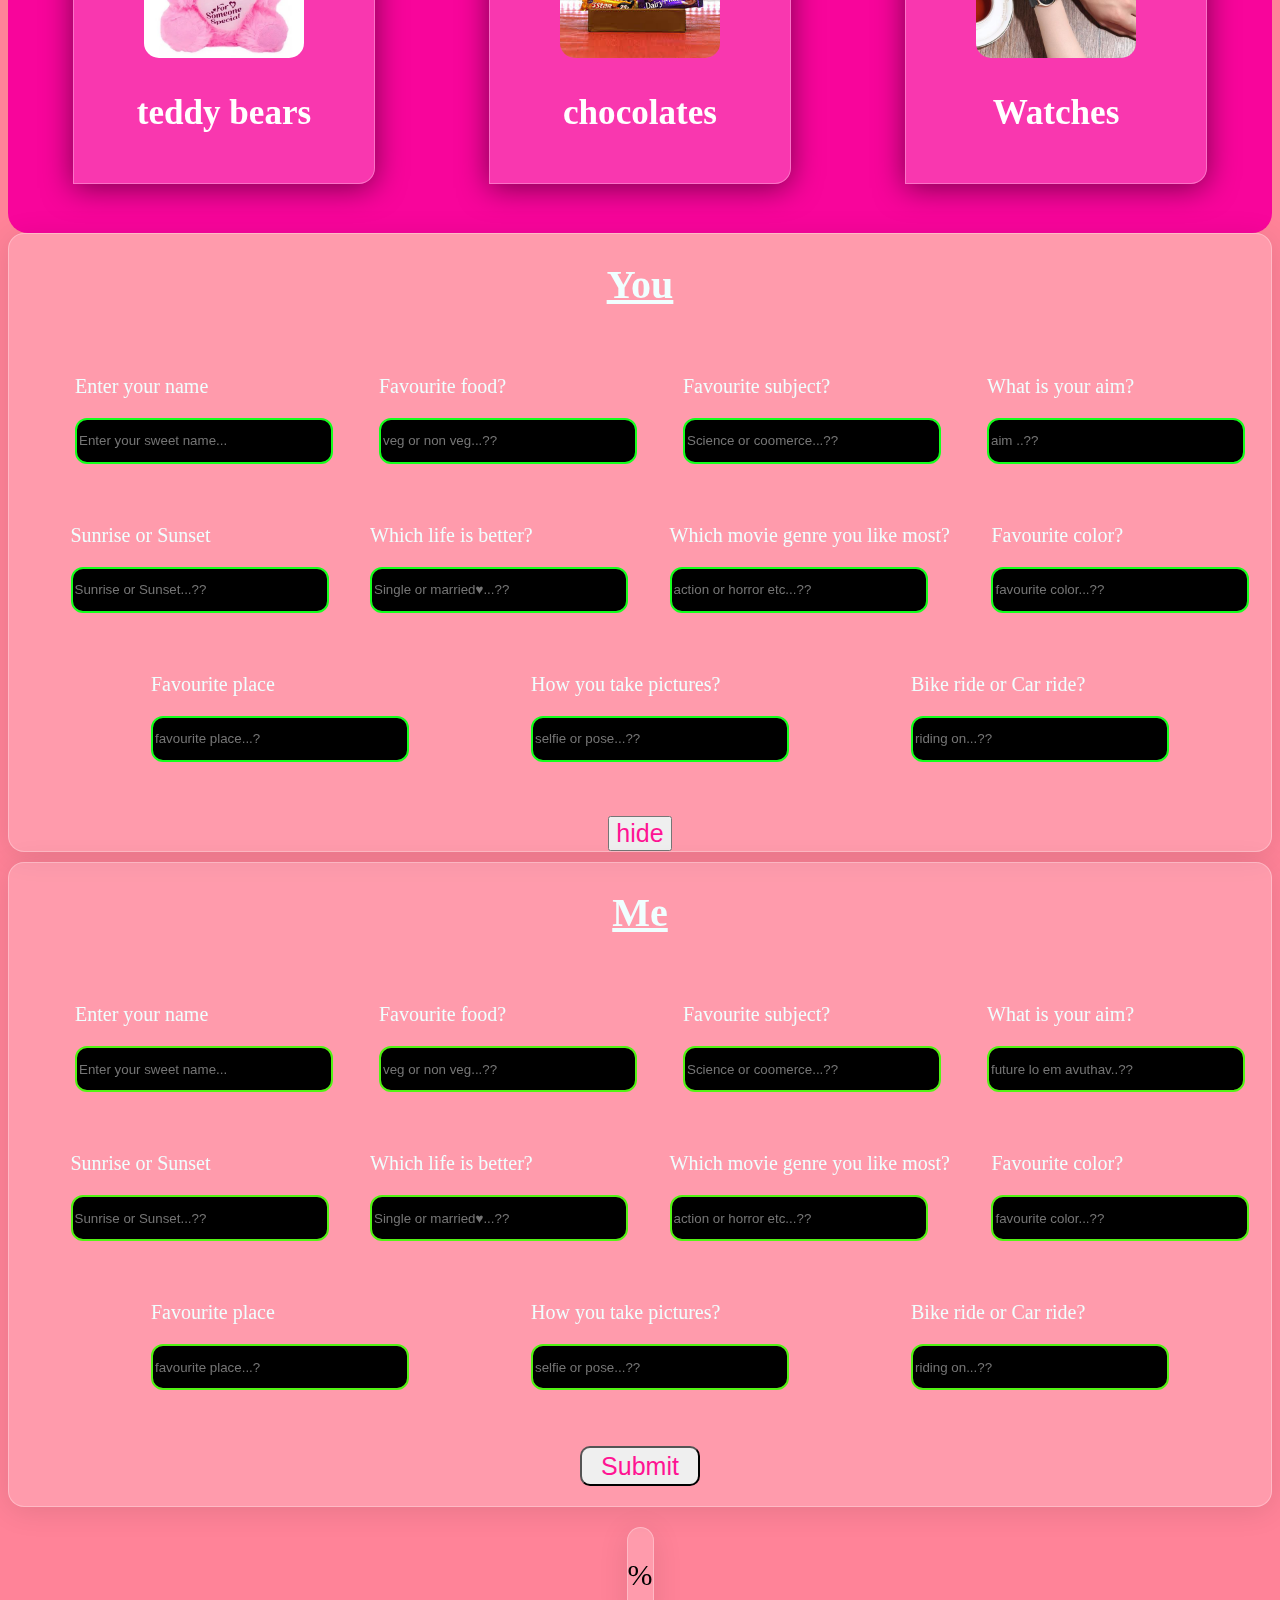
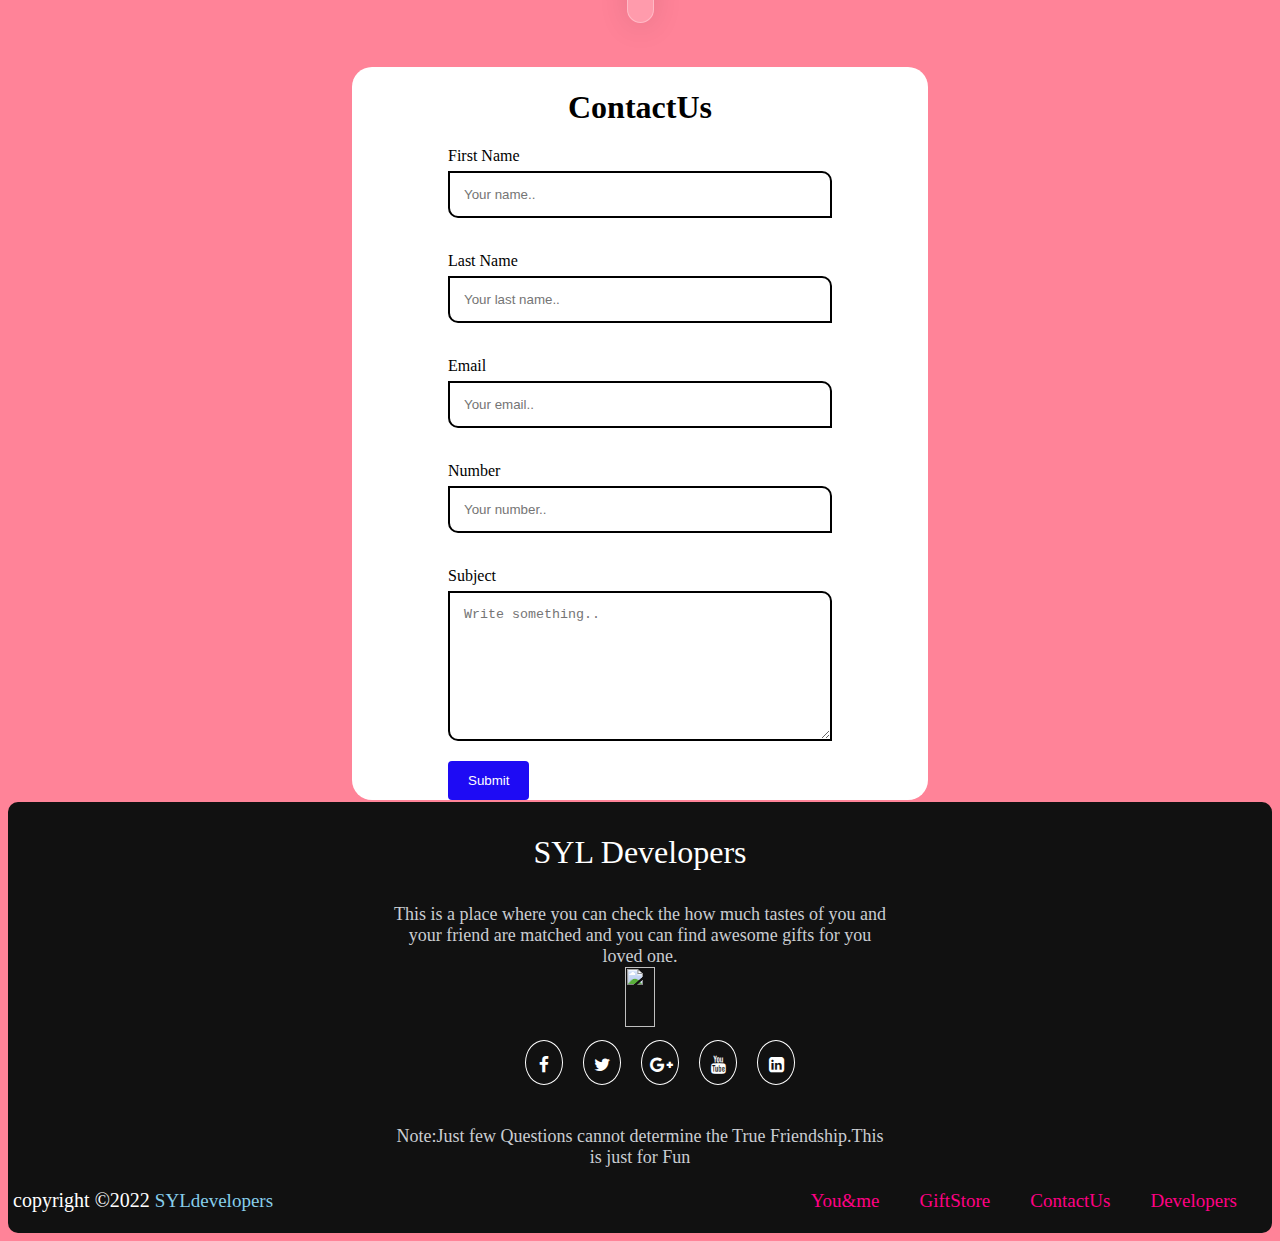
==== commit 76625a6f: "Update index.html" ====
--- a/index.html
+++ b/index.html
@@ -25,152 +25,162 @@
         </header>
         <main class="main">
             <img src="pngegg.png" alt="" height="120px" width="60px">
-        </p><h1 style="font-style: oblique;">MISMATCHED</h1>
+        </p><h1 >MISMATCHED -<sub>gift store</sub></h1>
          <div class="para">
             <p>
-                This is a place where you can check the how much tastes of you and
-                your friend are matched and you can find awesome gifts for you loved one. 
+                The gift  is not only unique to the receiver but also shows a person's efforts in creating memories for them.
+                  We, at Mismatched, house some of the best-personalised gifts for your friends and family. 
+                 Be it an infant or an elderly; we house amazing custom gifts for all your special relationships. 
+                 The personalized gifts on our website range from chocolates to personalized frames to personalized rings.
+                To personalize your gifts online at IGP, all you have to do is upload a desired picture, name, 
+                initials or message for the receiver and we will get your gifts personalized.
+                 Our high-quality equipment used for personalization takes care of the print and design etched or embossed 
+                 on the product.
             </p>
          </div>
-         <a href="#you" class="btn">let's Match</a>
+         <a href="#gstore" class="btn">Explore</a>
         </main>
     </div>
-    <!--form1-->
-    <div class="container" id="you">
-        <form action="" id="myform1">
-            <div class="form1">
-                <h1 >You</h1>
-                <ul>
-                   <li> <p class="questions">Enter your name</p>
-                    <input id="name1" class="box" placeholder="Enter your sweet name..."></li>
-    
-                    <li> <p class="questions">Favourite food?</p>
-                        <input id="food1" class="box" placeholder="veg or non veg...??"></li>
-    
-                    <li> <p class="questions">Favourite subject?</p>
-                         <input id="subject1" class="box" placeholder="Science or coomerce...??"></li>
-    
-                    <li> <p class="questions">What is your aim?</p>
-                        <input id="aim1" class="box" placeholder="aim ..??"></li>
-                        
-                    <li> <p class="questions">Sunrise or Sunset</p>
-                        <input id="tattoo1" class="box" placeholder="Sunrise or Sunset...??"></li>
-            
-                    <li> <p class="questions">Which life is better?</p>
-                        <input id="life1" class="box" placeholder="Single or married♥...??"></li>
-            
-                    <li> <p class="questions">Which movie genre you like most?</p>
-                         <input id="hw1" class="box" placeholder="action or horror etc...??"></li>
-                    
-                    <li> <p class="questions">Favourite color?</p>
-                        <input id="color1" class="box" placeholder="favourite color...??"></li>
-            
-                    <li> <p class="questions">Favourite place</p>
-                        <input id="place1" class="box" placeholder="favourite place...?"></li>
-    
-                    <li> <p class="questions">How you take pictures?</p>
-                        <input id="picture1" class="box" placeholder="selfie or pose...??"></li>
-            
-                    <li> <p class="questions">Bike ride or Car ride?</p>
-                        <input id="ride1" class="box" placeholder="riding on...??"></li>
-            
-                </ul>
-                <br>
-                <p style="text-align: center;"><a href="#c1" id="clk">hide</a></p>
-             
-            </div>
-        </form>
-        
-    </div>
-    <div class="container1" id="c1">
-        <form action="" id="myform2">
-            <div class="form2">
-                <h1 id="me">Me</h1>
-                <ul>
-                    <li> <p class="questions" id="re">Enter your name</p>
-                     <input id="name2" class="box" placeholder="Enter your sweet name..."></li>
-     
-                     <li> <p class="questions">Favourite food?</p>
-                         <input id="food2" class="box" placeholder="veg or non veg...??"></li>
-     
-                     <li> <p class="questions">Favourite subject?</p>
-                          <input id="subject2" class="box" placeholder="Science or coomerce...??"></li>
-     
-                     <li> <p class="questions">What is your aim?</p>
-                         <input id="aim2" class="box" placeholder="future lo em avuthav..??"></li>
-                         
-                     <li> <p class="questions">Sunrise or Sunset</p>
-                         <input id="tattoo2" class="box" placeholder="Sunrise or Sunset...??"></li>
-             
-                     <li> <p class="questions">Which life is better?</p>
-                         <input id="life2" class="box" placeholder="Single or married♥...??"></li>
-             
-                     <li> <p class="questions">Which movie genre you like most? </p>
-                          <input id="hw2" class="box" placeholder="action or horror etc...??"></li>
-                     
-                     <li> <p class="questions">Favourite color?</p>
-                         <input id="color2" class="box" placeholder="favourite color...??"></li>
-             
-                     <li> <p class="questions">Favourite place</p>
-                         <input id="place2" class="box" placeholder="favourite place...?"></li>
-     
-                     <li> <p class="questions">How you take pictures?</p>
-                         <input id="picture2" class="box" placeholder="selfie or pose...??"></li>
-             
-                     <li> <p class="questions">Bike ride or Car ride?</p>
-                         <input id="ride2" class="box" placeholder="riding on...??"></li>
-                 </ul>
-                 <center><button id="btn1" type="button" onclick="myFunction()" ><a href="#re" style="color: deeppink;">Submit</a></button> </center>
-            </div>
-        </form>
-    </div>
-    <div class="result">
-        <div class="res">
-            <p id="r"></p>
-        </div>
-    </div>
+
 <!--Gift Store-->
 <div class="outer">
     <h1 id="gstore" style="text-align: center;">Gift Store</h1>
     <div class="container2">
         <div class="cards">
             <div class="card1">
-                <img src="ring2.webp" alt="">
-                <a href="/rings.html"> <h3>rings</h3></a>
+                <img src="ring.jpg" alt="">
+                <a href="rings.html"> <h3>rings</h3></a>
             </div>
         </div>
         <div class="cards">
             <div class="card2">
                 <img src="chain.jpeg" alt="">
-              <a href="/chains.html">  <h3>chains</h3></a>
+              <a href="chains.html">  <h3>chains</h3></a>
             </div>
         </div>
         <div class="cards">
             <div class="card3">
-                <img src="pf2.webp" alt="">
-                <a href="/photoframes.html"><h3>photo frames</h3></a>
+                <img src="frame.webp" alt="">
+                <a href="photoframes.html"><h3>photo frames</h3></a>
             </div>
         </div>
         <div class="cards">
             <div class="card4">
                 <img src="bears.webp" alt="">
-                <a href="/bears.html"><h3>teddy bears</h3></a>
+                <a href="bears.html"><h3>teddy bears</h3></a>
             </div>
         </div>
         <div class="cards">
             <div class="card5">
                 <img src="choco.jpeg" alt="">
-               <a href="/choco.html"> <h3>chocolates</h3></a>
+               <a href="choco.html"> <h3>chocolates</h3></a>
             </div>
         </div>
         <div class="cards">
             <div class="card6">
                 <img src="watches.jpg" alt="">
-                <a href="/watches.html"><h3>Watches </h3></a>
+                <a href="watches.html"><h3>Watches </h3></a>
             </div>
         </div>
     </div>
 </div>
+    <!--form1-->
+    <main class="main1">
+        <div class="container" id="you">
+            <form action="" id="myform1">
+                <div class="form1">
+                    <h1 >You</h1>
+                    <ul>
+                       <li> <p class="questions">Enter your name</p>
+                        <input id="name1" class="box" placeholder="Enter your sweet name..."></li>
+        
+                        <li> <p class="questions">Favourite food?</p>
+                            <input id="food1" class="box" placeholder="veg or non veg...??"></li>
+        
+                        <li> <p class="questions">Favourite subject?</p>
+                             <input id="subject1" class="box" placeholder="Science or coomerce...??"></li>
+        
+                        <li> <p class="questions">What is your aim?</p>
+                            <input id="aim1" class="box" placeholder="aim ..??"></li>
+                            
+                        <li> <p class="questions">Sunrise or Sunset</p>
+                            <input id="tattoo1" class="box" placeholder="Sunrise or Sunset...??"></li>
+                
+                        <li> <p class="questions">Which life is better?</p>
+                            <input id="life1" class="box" placeholder="Single or married♥...??"></li>
+                
+                        <li> <p class="questions">Which movie genre you like most?</p>
+                             <input id="hw1" class="box" placeholder="action or horror etc...??"></li>
+                        
+                        <li> <p class="questions">Favourite color?</p>
+                            <input id="color1" class="box" placeholder="favourite color...??"></li>
+                
+                        <li> <p class="questions">Favourite place</p>
+                            <input id="place1" class="box" placeholder="favourite place...?"></li>
+        
+                        <li> <p class="questions">How you take pictures?</p>
+                            <input id="picture1" class="box" placeholder="selfie or pose...??"></li>
+                
+                        <li> <p class="questions">Bike ride or Car ride?</p>
+                            <input id="ride1" class="box" placeholder="riding on...??"></li>
+                
+                    </ul>
+                    <br>
+                    <center><button id="btn2" type="button" onclick="myFun()" ><a href="#me" style="color: deeppink;">hide</a></button> </center>
+                 
+                </div>
+            </form>
+            
+        </div>
+        <div class="container1" id="c1">
+            <form action="" id="myform2">
+                <div class="form2">
+                    <h1 id="me">Me</h1>
+                    <ul>
+                        <li> <p class="questions" id="re">Enter your name</p>
+                         <input id="name2" class="box" placeholder="Enter your sweet name..."></li>
+         
+                         <li> <p class="questions">Favourite food?</p>
+                             <input id="food2" class="box" placeholder="veg or non veg...??"></li>
+         
+                         <li> <p class="questions">Favourite subject?</p>
+                              <input id="subject2" class="box" placeholder="Science or coomerce...??"></li>
+         
+                         <li> <p class="questions">What is your aim?</p>
+                             <input id="aim2" class="box" placeholder="future lo em avuthav..??"></li>
+                             
+                         <li> <p class="questions">Sunrise or Sunset</p>
+                             <input id="tattoo2" class="box" placeholder="Sunrise or Sunset...??"></li>
+                 
+                         <li> <p class="questions">Which life is better?</p>
+                             <input id="life2" class="box" placeholder="Single or married♥...??"></li>
+                 
+                         <li> <p class="questions">Which movie genre you like most? </p>
+                              <input id="hw2" class="box" placeholder="action or horror etc...??"></li>
+                         
+                         <li> <p class="questions">Favourite color?</p>
+                             <input id="color2" class="box" placeholder="favourite color...??"></li>
+                 
+                         <li> <p class="questions">Favourite place</p>
+                             <input id="place2" class="box" placeholder="favourite place...?"></li>
+         
+                         <li> <p class="questions">How you take pictures?</p>
+                             <input id="picture2" class="box" placeholder="selfie or pose...??"></li>
+                 
+                         <li> <p class="questions">Bike ride or Car ride?</p>
+                             <input id="ride2" class="box" placeholder="riding on...??"></li>
+                     </ul>
+                     <center><button id="btn1" type="button" onclick="myFunction()" ><a href="#re" style="color: deeppink;">Submit</a></button> </center>
+                </div>
+            </form>
+        </div>
+        <div class="result">
+            <div class="res">
+                <p id="r">%</p>
+            </div>
+        </div>
+    </main>
+     
 <!--contact us-->
 <div class="outer1">
     <div class="container3" id="c3">
@@ -200,7 +210,7 @@
         <h3>SYL Developers</h3>
         <p>
             This is a place where you can check the how much tastes of you and
-            your friend are matched and you can find awesome gifts for you loved one. <br><img src="pngegg.png" alt="" height="60px" width="30px">
+            your friend are matched and you can find awesome gifts for you loved one. <br><img src="src/pngegg.png" alt="" height="60px" width="30px">
         </p>
         <ul class="socials">
             <li><a href="#"><i class="fa fa-facebook"></i></a></li>
--- a/style.css
+++ b/style.css
@@ -1,6 +1,6 @@
 
 body{
-    background-color: rgb(246, 5, 93);
+   background: rgb(255, 131, 152);
     font-family: Goudy Old Style,Garamond,Big Caslon,Times New Roman,serif; 
 }
 p{
@@ -490,6 +490,7 @@
 .fb ul{
     display: flex;
     justify-content: space-between;
+    flex-wrap: wrap;
     list-style: none;
 }
 .fb ul li{
@@ -498,4 +499,4 @@
 }
 .fb ul li a{
     font-size: 19px;
-}+}
